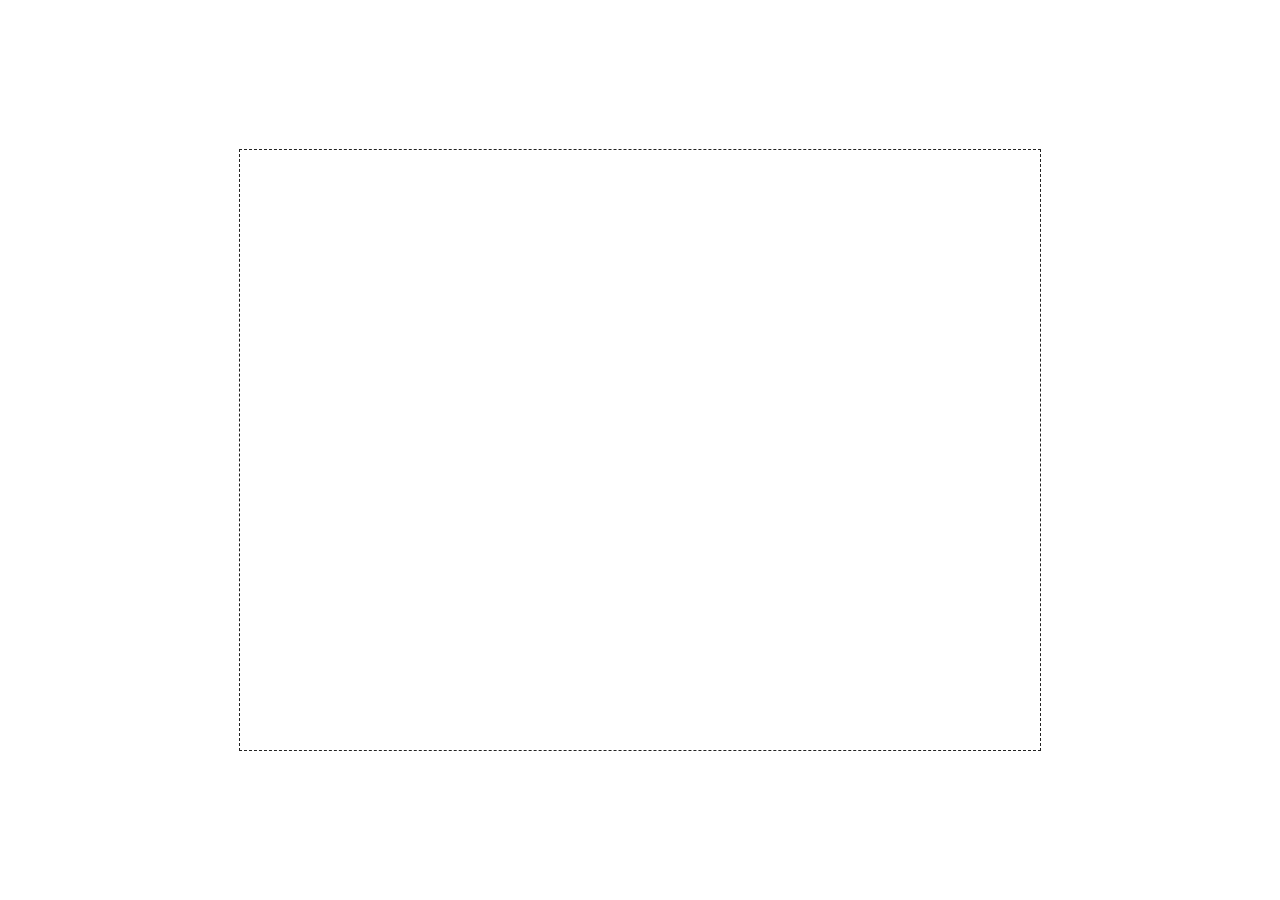
==== game-engine/index.html @ 06631e34 "mesh commit" ====
<!DOCTYPE html>
<html lang="en">
<head>
    <meta charset="UTF-8">
    <meta name="viewport" content="width=device-width, initial-scale=1.0">
    <title>Document</title>
    <link rel="stylesheet" href="../css/common.css">
</head>
<body>
    <div class="main">
        <canvas id="gameCanvas" width="800" height="600"></canvas>
        <script src="./game-engine.js"></script>
    </div>
</body>
</html>
---- css/common.css ----
html,body {
    padding: 0;
    margin: 0;
    width: 100%;
    height: 100%;
}

.main {
    height: 100%;
    display: flex;
    flex-direction: row;
    justify-content: center;
    align-items: center;
}

canvas {
    border: 1px dashed #222;
}
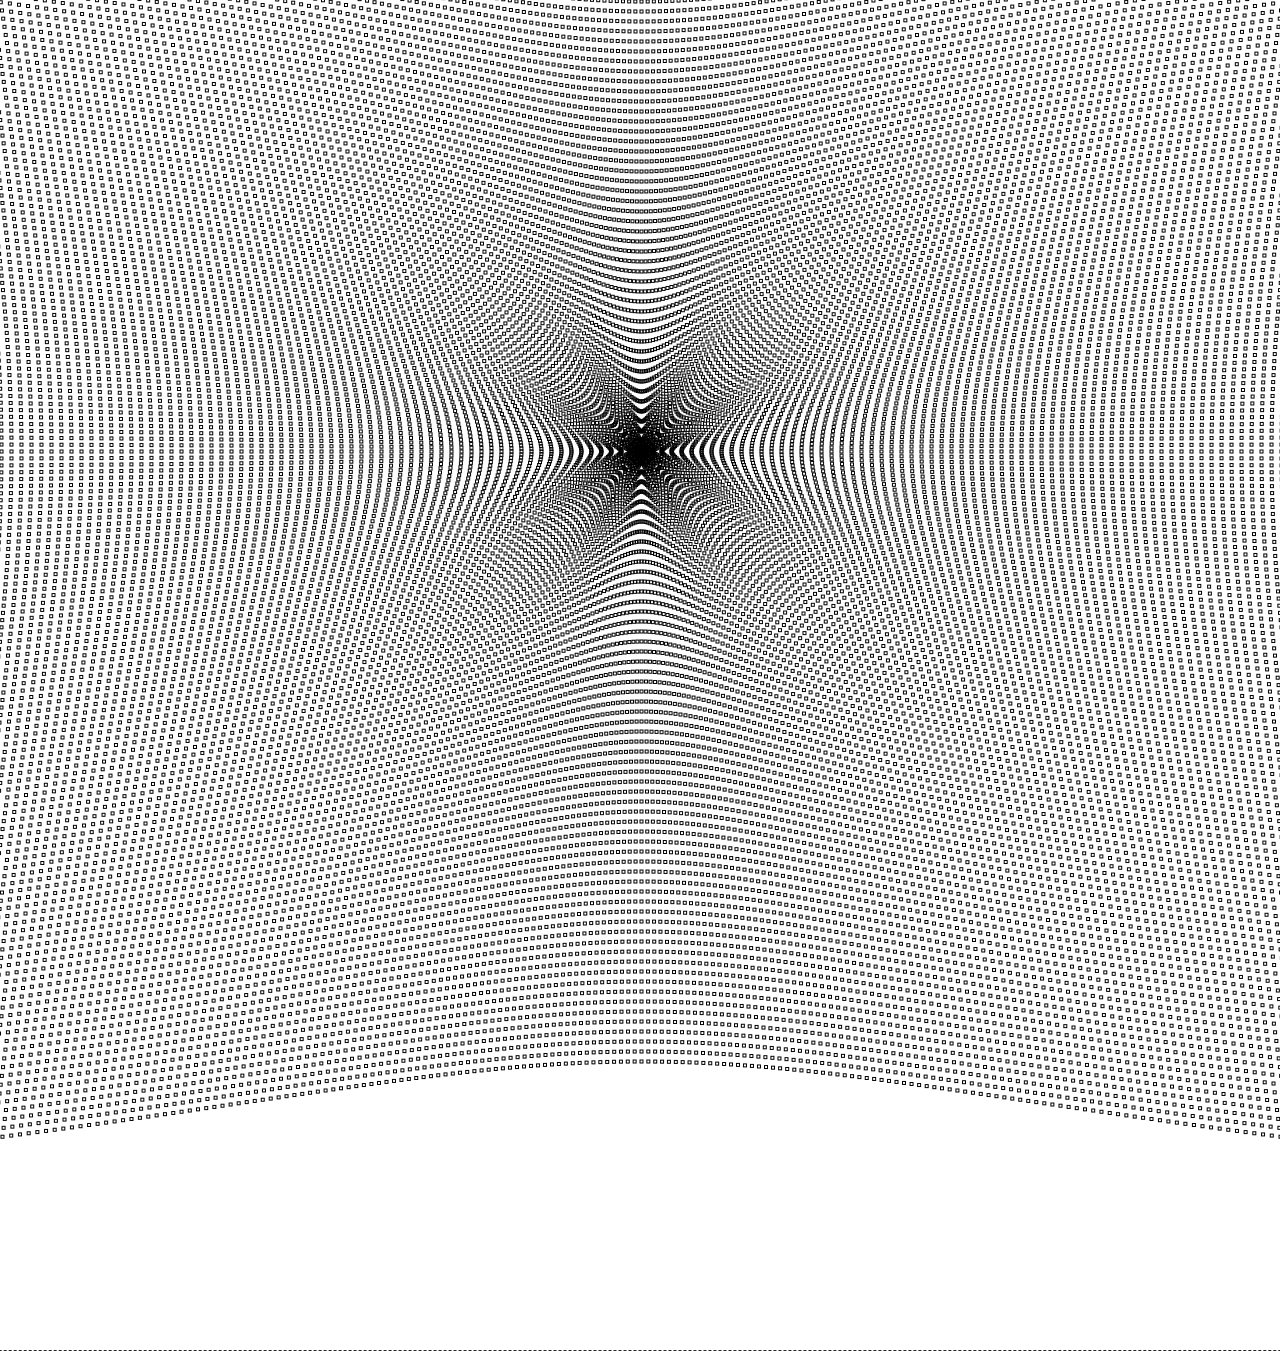
==== commit feb5525c: "support monster follow player" ====
--- a/game-engine/index.html
+++ b/game-engine/index.html
@@ -8,8 +8,8 @@
 </head>
 <body>
     <div class="main">
-        <canvas id="gameCanvas" width="800" height="600"></canvas>
-        <script src="./game-engine.js"></script>
+        <canvas id="gameCanvas" width="3200" height="1800"></canvas>
+        <script src="./game-engine.js" type="module"></script>
     </div>
 </body>
 </html>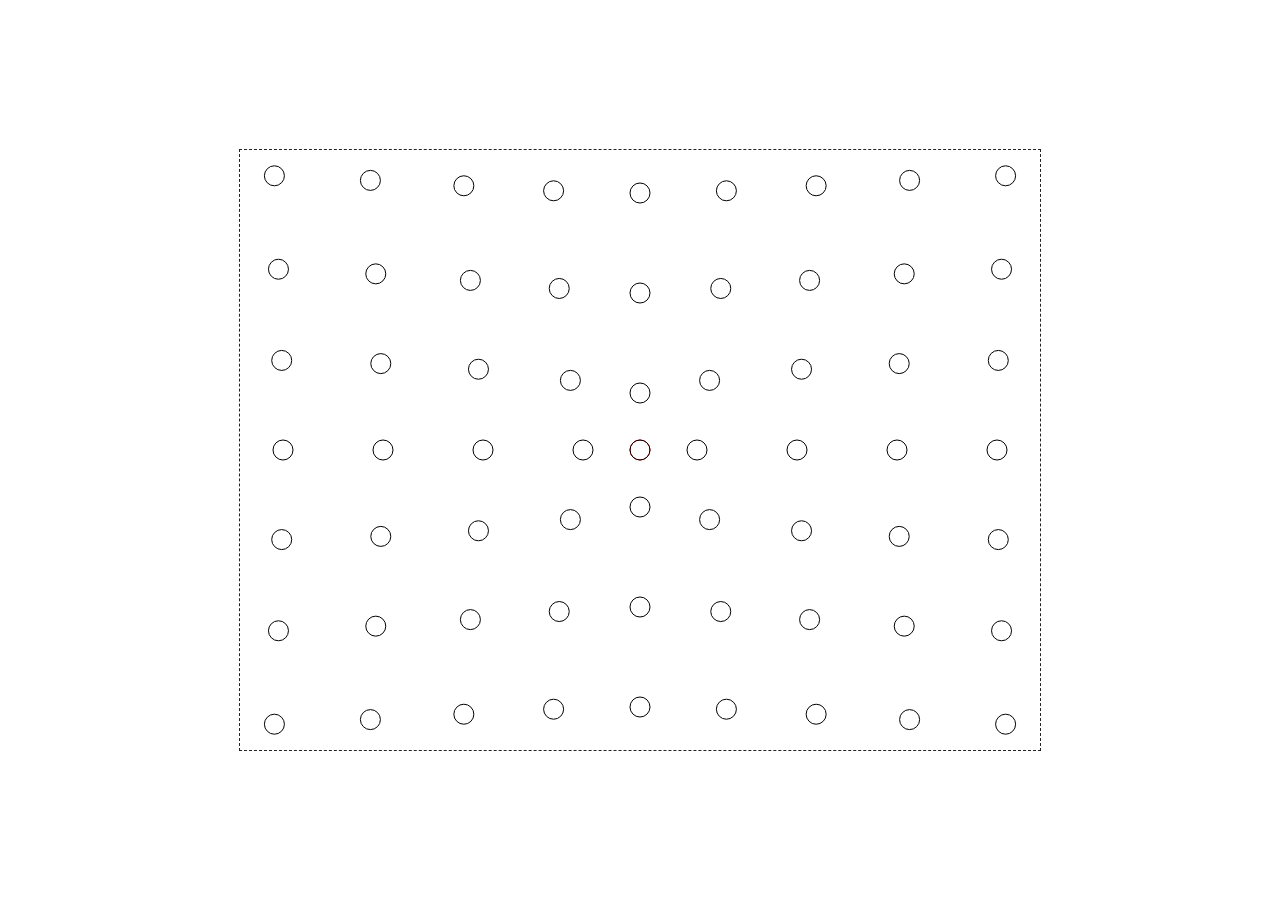
==== commit 9d5149a5: "justify screen-size" ====
--- a/game-engine/index.html
+++ b/game-engine/index.html
@@ -8,7 +8,7 @@
 </head>
 <body>
     <div class="main">
-        <canvas id="gameCanvas" width="3200" height="1800"></canvas>
+        <canvas id="gameCanvas" width="800" height="600"></canvas>
         <script src="./game-engine.js" type="module"></script>
     </div>
 </body>
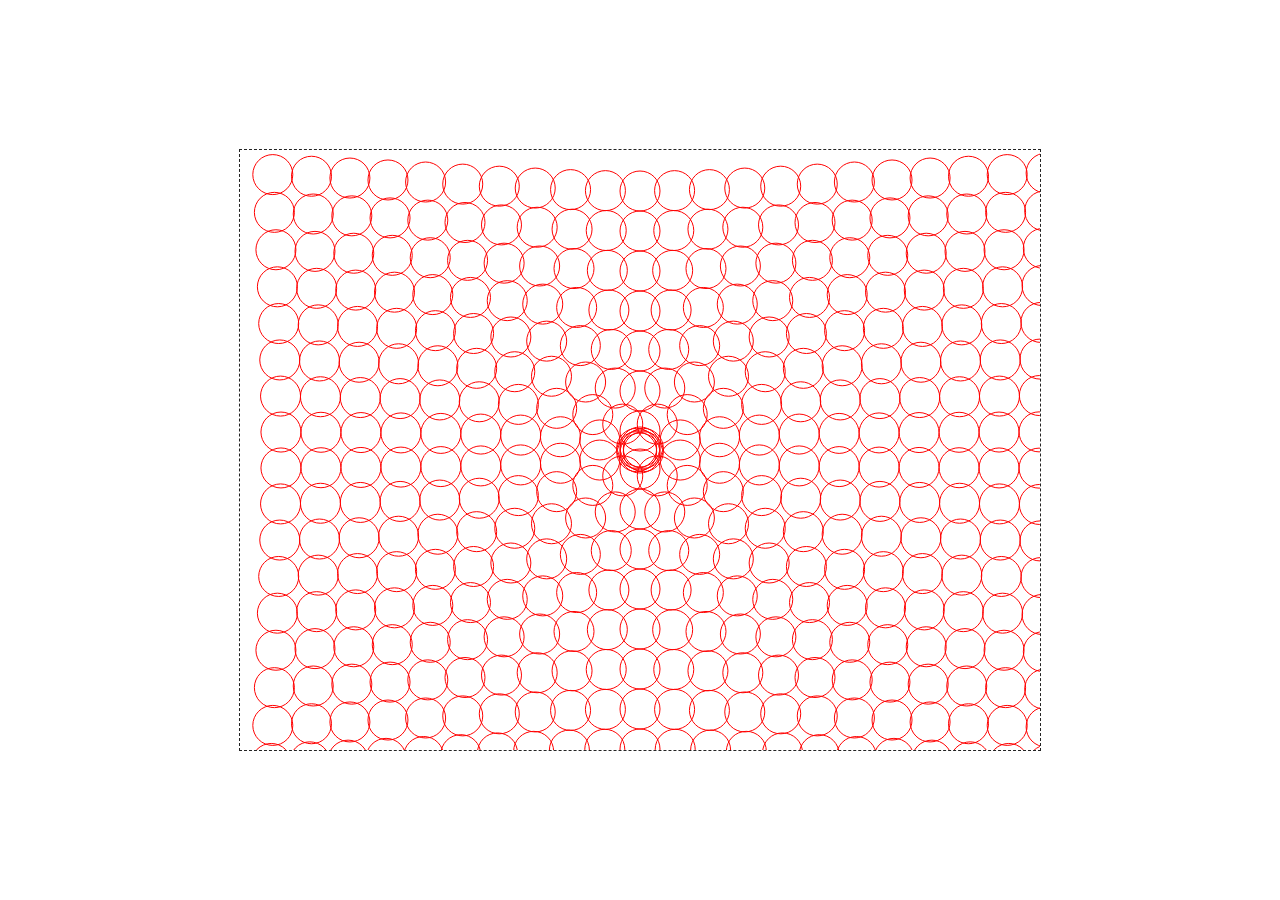
==== commit 5d492dd5: "try pixijs(maybelater)" ====
--- a/game-engine/index.html
+++ b/game-engine/index.html
@@ -9,7 +9,8 @@
 <body>
     <div class="main">
         <canvas id="gameCanvas" width="800" height="600"></canvas>
-        <script src="./game-engine.js" type="module"></script>
     </div>
+    <!-- <script src="./core-engine/pixiRender.js" type="module"></script> -->
+    <script src="./game-engine.js" type="module"></script>
 </body>
 </html>